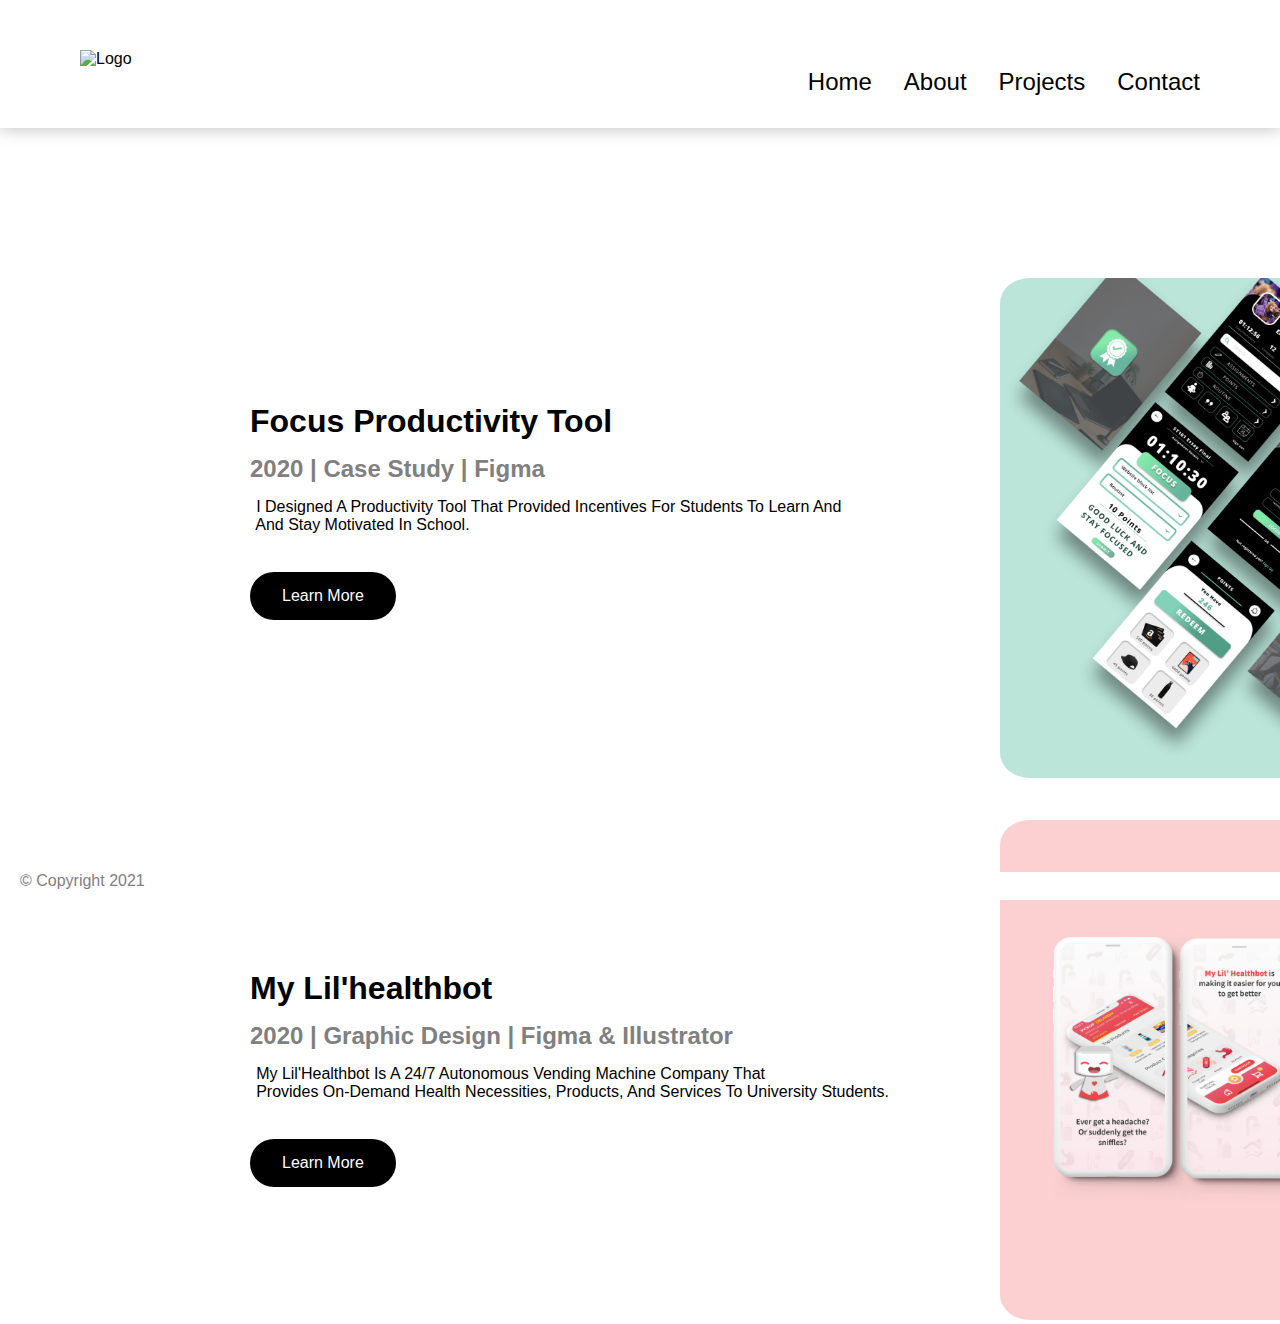
==== projects.html @ b9fe5afc "Add files via upload" ====
<!DOCTYPE html>
<html lang="en">
<head>
    <meta charset="UTF-8">
    <meta name="viewport" content="width=device-width, initial-scale=1.0">
    <title>Portfolio</title>
    <link rel="stylesheet" href="stylesheet.css">
</head>
<body>
    <header>
        <nav>
            <img src="logo.png" class="logo" alt="Logo">
            <div class="navbar">
                <a href="contact.html">Contact</a>
                <a href="projects.html">Projects</a>
                <a href="about.html">About</a>
                <a href="index.html">Home</a> 
        </nav>
    </header>
    <div class="project-one">
        <div class="project-photo-one">
            <img src="img/projectone.jpg" class="project-photo-one" alt="photo">
        </div>
        <div class="projectintro">
            <h1> Focus Productivity Tool</h1>
            <h2> 2020 | Case Study | Figma </h2>
            <pre>
                I designed a productivity tool that provided incentives for students to learn and 
                and stay motivated in school.
            </pre>
            <a href="projectone.html">
                <button type="button" class="learnmorebtn">Learn More</button>
            </a>
        </div>
    <div class="project-two">
        <div class="project-photo-two">
            <img src="img/projecttwo.png" class="project-photo-two" alt="photo">
        </div>
        <div class="projectintrotwo">
            <h1> My Lil'healthbot</h1>
            <h2> 2020 | Graphic Design | Figma & Illustrator </h2>
            <pre>
                My Lil'Healthbot is a 24/7 autonomous vending machine company that 
                provides on-demand health necessities, products, and services to university students. 
            </pre>
            <a href="projecttwo.html">
                <button type="button" class="learnmorebtn">Learn More</button>
            </a>
        </div>
    </div>
    <footer>
        <p> &copy; Copyright 2021</p>
    </footer>
</body>
---- stylesheet.css ----
*{
    font-family: 'Poppins', sans-serif;
    margin:0; padding:0;
    outline: none;
    border:none;
    box-sizing: border-box;
    text-decoration: none;
    transition: all .2s linear;
    font-weight: normal;
    text-transform: capitalize;
}

html {
    height: 100%;
    overflow-y: auto;
}
body {
    min-height: 100%;
}

header{
    width:100%;
    background: #fff;
    padding: 0px 80px 60px 80px;
    box-shadow: 0 .80px 16px rgba(0, 0, 0, .25);
    justify-content: space-between;
}
.logo{
    margin-top: 50px;
}
header .navbar a{
    font-size: 24px;
    margin-left: 32px;
    color: black;
    float: right;
}
.navbar a:hover{
    color: grey;
}

.memoji{
    position: absolute;
    right: 15%;
    bottom: 10%;
}

.intro{
    height: 100%;
    width: 70%;
    margin: auto;
    margin-top: 200px;
    display: flex;
    flex-direction: column;
    justify-content: center;
}

.intro .text-one{
    font-size: 25px;
}

.intro .text-two{
    font-size: 75px;
    font-weight: bolder;
    color: #79C3D1 ;
    margin-left: -3px;
}

.intro .text-three{
    font-size: 40px;
    font-weight: 600;
    color: #F89898;

}

.intro .text-four{
    font-size: 23px;
    margin: 5px 0;
}

.connect-btn{
    background-color: black;
    border: none;
    color: white;
    padding: 15px 32px 15px 32px;
    text-align: center;
    text-decoration: none;
    display: inline-block;
    font-size: 16px;
    border-radius: 30px;
    margin-top: 20px;
    margin-right: 0%;
    cursor: pointer;
}

.connect-btn:hover {
    background-color: #2F2E2E;
  }

input[type=text], input[type=email], textarea {
    width: 100%; 
    padding: 12px; 
    border-radius: 4px; 
    box-sizing: border-box; 
    margin-top: 6px; 
    margin-bottom: 16px; 
    resize: vertical 
  }
  
 
input[type=submit] {
    background-color: black;
    border: none;
    color: white;
    padding: 15px 32px 15px 32px;
    text-align: center;
    text-decoration: none;
    display: inline-block;
    font-size: 16px;
    border-radius: 30px;
    margin-top: 20px;
    margin-right: 0%;
    cursor: pointer;
}
  
  input[type=submit]:hover {
    background-color:#2F2E2E;
  }
  
.container {
    border-radius: 5px;
    background-color: #f2f2f2;
    padding: 20px;
    margin-top: 15px;
  }

footer {
    position: fixed;
    left: 0;
    bottom: 0;
    width: 100%;
    background-color:white;
    color:grey;
    text-align: left;
    padding-bottom: 10px;
    padding-left: 20px;
    box-shadow:x 0 0 10px;
}

.about-text{
    height: 100%;
    width: 70%;
    margin: auto;
    margin-top: 200px;
    display: flex;
    flex-direction: column;
    justify-content: center;
}

.greeting{
    font-size: 75px;
    font-weight: bolder;
    color: #79C3D1 ;
    margin-left: -3px; 
}

.bio{
    margin-top: 40px;
    margin-left: -95px;
    font-size: 20px;
}

.aboutphoto{
    border-radius: 50%;
    float: right;
    width: 300px;
    height: 300px;
    margin-top: -300px;
    border: 5px solid#F89898
}

.projectintro{
    height: 100%;
    width: 70%;
    margin-left: 250px;
    margin-top: -300px;
    display: flex;
    flex-direction: column;
    justify-content: center;
}

.projectintro h1{
    font-weight: bold;
}

.projectintro h2{
    color: gray;
    font-weight: 700;
    padding-top: 15px;
}

.projectintro pre{
    margin-left: -65px;
    padding-top: 15px;
}
.project-photo-one{
    width: 600px;
    height: 500px;
    border-radius: 5%;
    position:relative;
    margin-top: 75px;
    margin-left: 500px;
    object-fit: cover;
}

.learnmorebtn{
    background-color: black;
    border: none;
    color: white;
    padding: 15px 32px 15px 32px;
    text-align: center;
    text-decoration: none;
    display: inline-block;
    font-size: 16px;
    border-radius: 30px;
    margin-top: 20px;
    margin-right: 0%;
    cursor: pointer;
}

.learnmorebtn:hover {
    background-color: #2F2E2E;
  }

.projecttwo{
    height: 100%;
    padding-bottom: 1000px;
}

.project-photo-two{
    width: 600px;
    height: 500px;
    border-radius: 5%;
    position:relative;
    margin-top: 100px;
    margin-left: 500px;
    object-fit: cover;
}

.projectintrotwo{
    height: 100%;
    width: 70%;
    margin-left: 250px;
    margin-top: -250px;
    display: flex;
    flex-direction: column;
    justify-content: center;
}

.projectintrotwo h1{
    font-weight: bold;
}

.projectintrotwo h2{
    color: gray;
    font-weight: 700;
    padding-top: 15px;
}

.projectintrotwo pre{
    margin-left: -65px;
    padding-top: 15px;
}

.headerpictureone{
    width: 700px;
    height: 500px;
    object-fit: cover;
    display: block;
    margin-top: 50px;
    margin-left: auto;
    margin-right: auto;
    
}

.description{
    display: block;
    margin-top: 50px;
    margin-left: auto;
    margin-right: auto;
    text-align: center;
}

.description h1{
    font-weight: bold;
}

.description h2{
    color: gray;
    font-weight: 700;
    padding-top: 15px;
}

.description pre{
    padding-top: 15px;
}

.headerpicturetwo{
    width: 700px;
    height: 500px;
    object-fit: cover;
    display: block;
    margin-top: 50px;
    margin-left: auto;
    margin-right: auto;
    
}

.descriptiontwo{
    display: block;
    margin-top: 50px;
    margin-left: auto;
    margin-right: auto;
    text-align: center;
}

.descriptiontwo h1{
    font-weight: bold;
}

.descriptiontwo h2{
    color: gray;
    font-weight: 700;
    padding-top: 15px;
}

.descriptiontwo pre{
    padding-top: 15px;
}
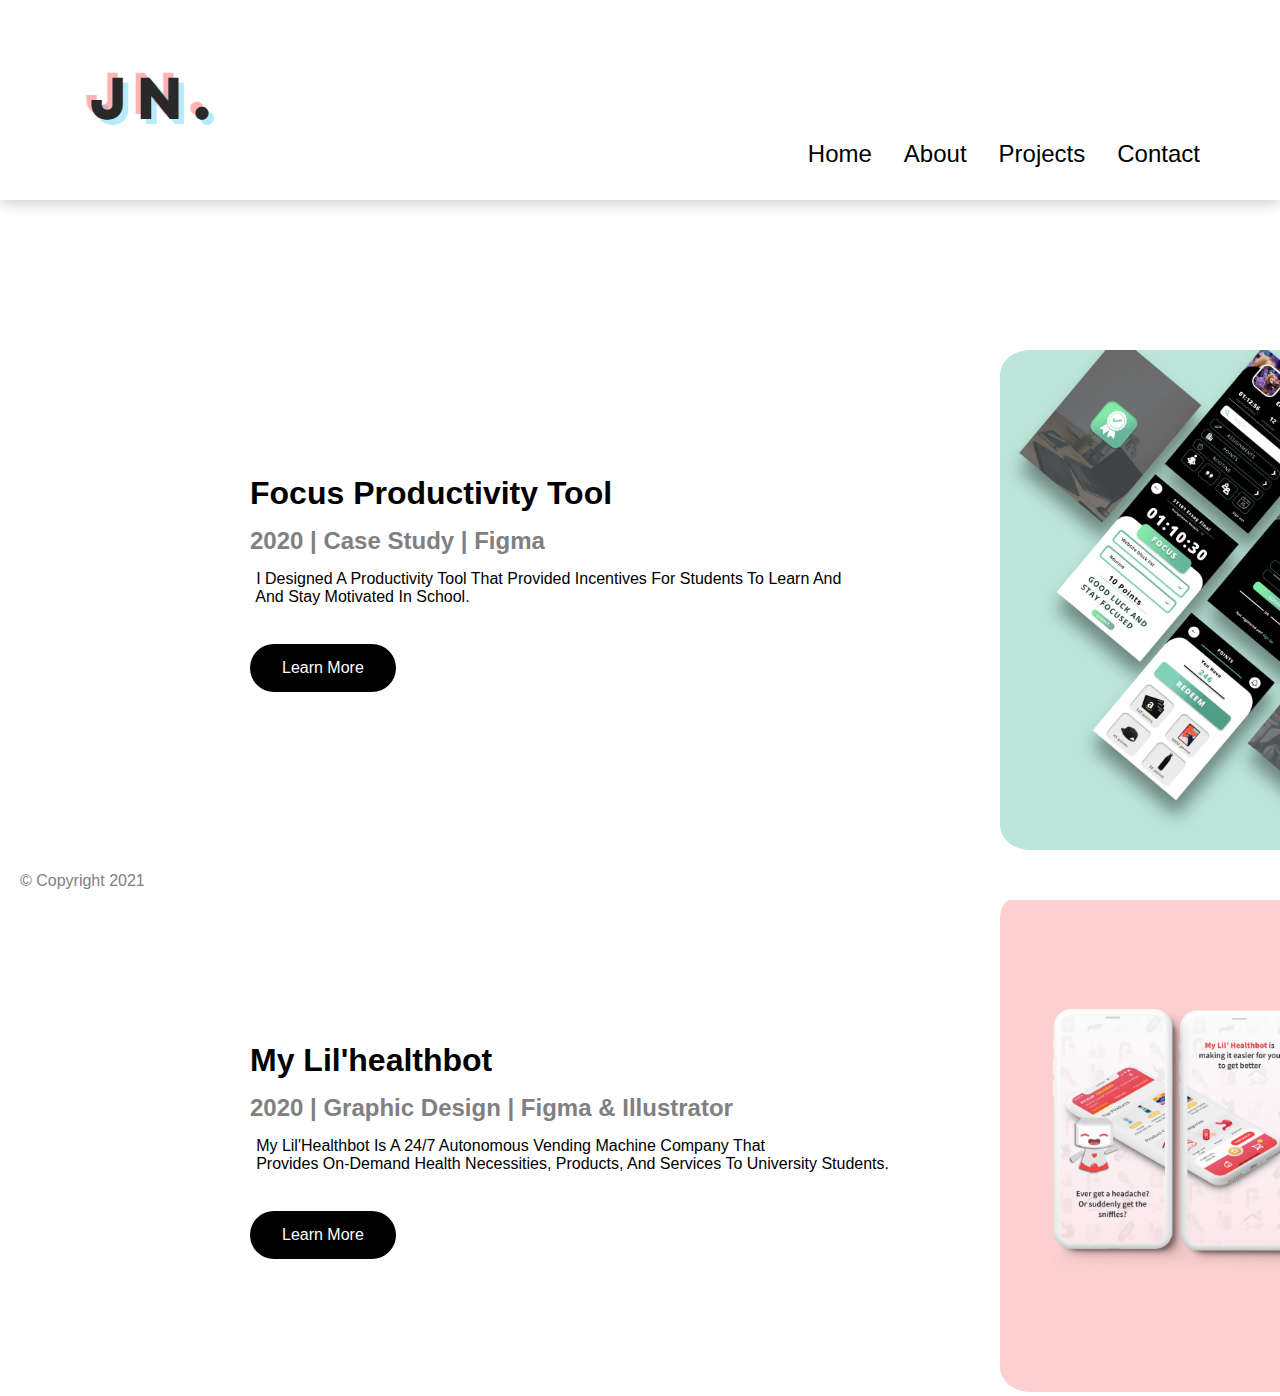
==== commit c72f0f24: "added img tag" ====
--- a/projects.html
+++ b/projects.html
@@ -9,7 +9,7 @@
 <body>
     <header>
         <nav>
-            <img src="logo.png" class="logo" alt="Logo">
+            <img src="img/Logo.PNG" class="logo" alt="Logo">
             <div class="navbar">
                 <a href="contact.html">Contact</a>
                 <a href="projects.html">Projects</a>
--- a/stylesheet.css
+++ b/stylesheet.css
@@ -9,14 +9,6 @@
     transition: all .2s linear;
     font-weight: normal;
     text-transform: capitalize;
-}
-
-html {
-    height: 100%;
-    overflow-y: auto;
-}
-body {
-    min-height: 100%;
 }
 
 header{
